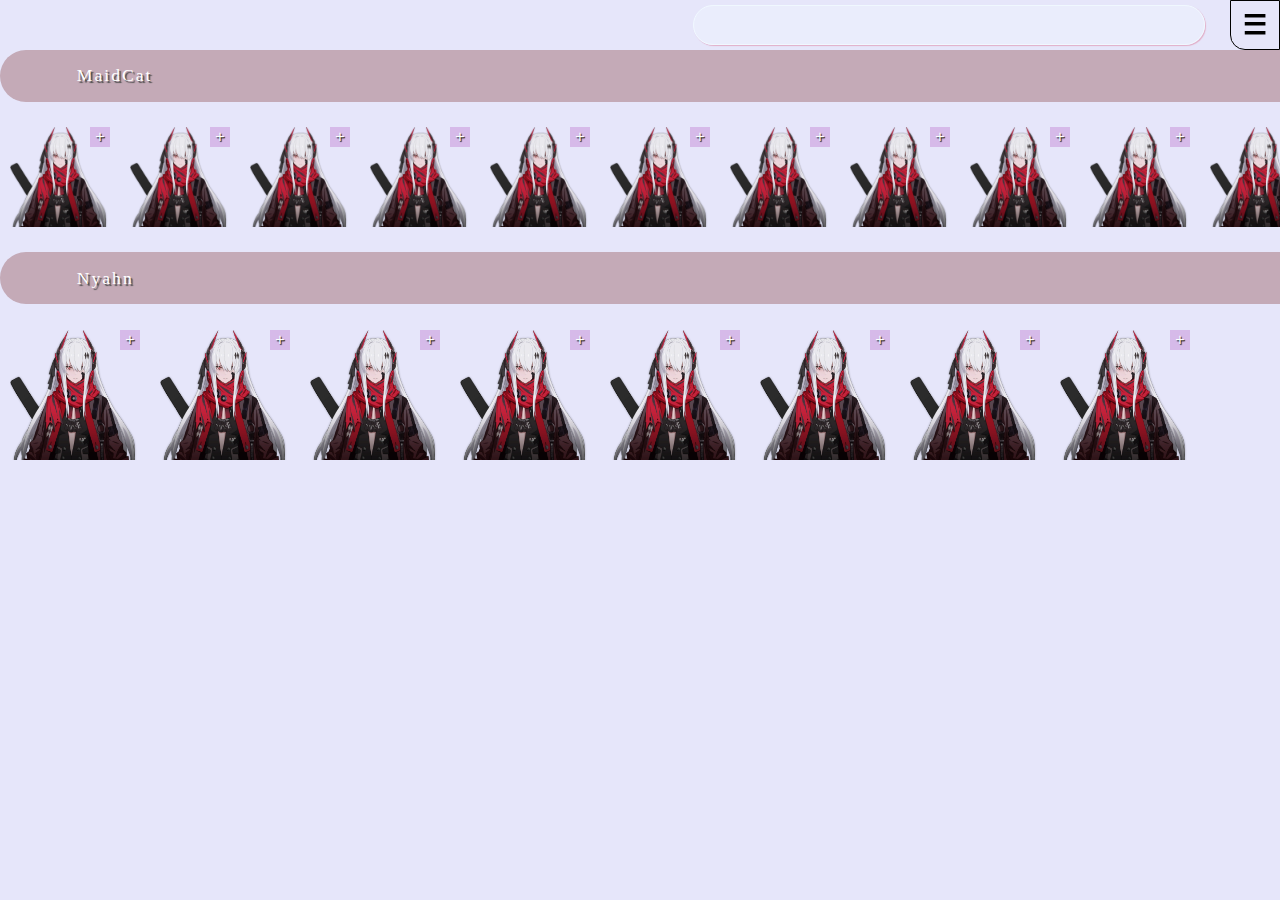
==== index.html @ 71d0824a "done" ====
<!DOCTYPE html>
<html lang="en">
<head>
    <meta charset="UTF-8">
    <meta http-equiv="X-UA-Compatible" content="IE=edge">
    <meta name="viewport" content="width=device-width, initial-scale=1.0">
    <title>Player</title>
    <link rel="stylesheet" href="./style.css">
    <link rel="icon" href="./Character-CrimsonAbyss-Portrait.webp">
    <script src="./app.js" async defer></script>
</head>
<body>
    <div class="sd-pg">
        <div class="visual">
            <video class="media" poster="Character-CrimsonAbyss-Portrait.webp"></video>
        </div>
        <div class="sd-wrapper">

        </div>
        <input type="text" class="sd-search">
        <div class="sd-btn">
            ☰
        </div>
        <div class="sd-view">
            :D
        </div>
        <div class="curr-plyr">
            <video class="curr-icon" poster="./Character-CrimsonAbyss-Portrait.webp"></video>
            <div class="range-title">
                <div class="title">&lt; please choose audio &gt;</div>
                <!-- <input type="range" value="0" max="100" class="range"> -->
            </div>
            <!-- <img src="./icon/play.png" alt="" class="curr-pause"> -->
            <div class="curr-pause">></div>
        </div>
    </div>
    <div class="ctr-wrapper">
        <!-- <div class="banner">
            <img src="./Character-CrimsonAbyss-Portrait.webp" alt="" class="banner-list">
        </div> -->
        <!-- <div class="filler">

        </div> -->
    </div>
    <div class="fl-wrapper">
    </div>
</body>
</html>
---- style.css ----
@font-face {
            font-family: "mochiy_pop_one";
            src: url("./font/Mochiy_Pop_One/MochiyPopOne-Regular.ttf");
        }   
        @font-face {
            font-family: "hachi_maru_pop";
            src: url("./font/Hachi_Maru_Pop/HachiMaruPop-Regular.ttf");
        }
    
        .ctr-wrapper::-webkit-scrollbar {
            width: 10px;
        }
        .ctr-wrapper::-webkit-scrollbar-track {
            background-color: lavender;
        }
        .ctr-wrapper::-webkit-scrollbar-thumb {
            background-color: rgba(132, 58, 58, 0.35);
            border-radius: 9999px;
            border: solid 2px lavender;
        }

        .ctr-lists::-webkit-scrollbar{
            height: 14px;
        }
        .ctr-lists::-webkit-scrollbar-track {
            background-color: lavender;
        }
        .ctr-lists::-webkit-scrollbar-thumb {
            background-color: rgba(132, 58, 58, 0.35);
            border-radius: 9999px;
            border: solid 4px lavender;
        }
        
        .fl-wrapper::-webkit-scrollbar {
            width: 10px;
        }
        .fl-wrapper::-webkit-scrollbar-track {
            background-color: lavender;
        }
        .fl-wrapper::-webkit-scrollbar-thumb {
            background-color: rgba(132, 58, 58, 0.35);
            border-radius: 9999px;
            border: solid 2px lavender;
        }

        * {
            padding: 0;
            margin: 0;
            box-sizing: border-box;
            overflow: hidden;
            scroll-behavior: smooth;
        }
        body {
            background-color: lavender;

            height: 100vh;
            width: 100vw;
        }
        .filler {
            position: static;
            z-index: auto;

            display: flex;
            align-items: center;
            width: 100vw;
            min-height: 50px;
            padding: 1.2vw 0; 

            font-family: Arial, Helvetica, sans-serif;
            font-size: 1.1em;
            text-indent: 6vw;
            
            border: solid 0;
        }
        .ctr-wrapper {
            position: static;
            z-index: auto;

            display: block;

            height: 100vh;
            width: 100vw;

            overflow-y: scroll;
        }
        .ctr-h {
            position: static;
            z-index: auto;

            display: flex;
            align-items: center;
            width: 100vw;
            min-height: 50px;
            padding: 1.2vw 0; 

            font-family: "mochiy_pop_one";
            font-size: 1.1em;
            text-indent: 6vw;
            text-shadow: 2px 2px 1px rgb(75, 75, 75);
            letter-spacing: 2px;
            
            border: solid 0;
            border-radius: 9999px 0 0 9999px;

            background-color: rgba(132, 58, 58, 0.35);
            color: white;
            
        }
        .ctr-lists {
            position: static;
            z-index: auto;

            display: flex;
            align-items: center;
            width: 100vw;
            padding: 1.2vw 0;
            overflow-x: scroll;

            border: solid 0;
        }
        .ctr-list {
            position: static;
            z-index: auto;

            display: flex;
            justify-content: center;
            align-items: center;

            width: 20vw;
            aspect-ratio: 1/1;
            min-width: 100px;
            max-width: 130px;
            min-height: 100px;
            max-height: 130px;
            margin: 10px;
            transition: transform .2s ease;
            
            visibility: hidden;
            border: solid 0;

            transform: scale(1);
        }
        .manifest-ctr-list {
            visibility: visible;

        }
        .ctr-vlist {
            position: static;
            z-index: auto;

            display: block;
            aspect-ratio: 16/9;

            height: 100%;
            
            content-visibility: auto;
            object-fit: cover;

        }
        
        .fl-wrapper {
            position: static;
            z-index: auto;

            /* this will be display: block; at javascript statement */
            display: none;

            height: 100vh;
            width: 100vw;

            overflow-y: scroll;

            background-color: lavenderblush;
        }
        .fl-list {
            position: static;
            z-index: auto;

            display: flex;
            justify-content: center;
            align-items: center;

            margin: 10px;

            border: solid 1px black;
        }
        .fl-icon-ctr {
            position: static;
            z-index: auto;

            display: flex;
            justify-content: center;
            align-items: center;

            aspect-ratio: 1/1;
            
            max-width: 70px;
            max-height: 70px;

            flex-grow: 1;
            flex-shrink: 2;

            border: solid 1px black;
        }
        .fl-option {
            position: static;
            z-index: auto;

            display: flex;
            justify-content: center;
            align-items: center;

            aspect-ratio: 1/1;
            
            max-width: 50px;
            max-height: 50px;
            margin: 10px 10px 10px 0;

            flex-grow: 1;
            flex-shrink: 2;
            font-family: Arial, Helvetica, sans-serif;
            font-weight: 700;
            font-size: .9em;

            border: solid 1px black;
        }
        .fl-icon {
            position: static;
            z-index: auto;

            display: block;

            height: 100%;
            
            content-visibility: auto;
            object-fit: cover;
        }
        .fl-title {
            position: static;
            z-index: auto;

            display: flex;
            justify-content: center;
            align-items: center;
            align-self: stretch;
            
            flex-grow: 2;

            width: 0;
            margin: 10px;
            max-height: 50px;

            font-family: Arial, Helvetica, sans-serif;
            font-weight: 700;
            font-size: .7em;
            text-align: center;
            overflow: hidden;

            border: solid 1px black;
        }

        .sd-pg {
            position: fixed;
            z-index: 1;
            top: 0;
            right: clamp(-100vw,-40vw,-300px);
            /* right: 0; */

            display: block;

            width: 40vw;
            min-width: 300px;
            height: 100vh;
            background-color: aliceblue;
            overflow: visible;

            /* transition: all .5s ease; */
        }
        .sd-btn {
            position: absolute;
            z-index: auto;
            top: 0;
            right: clamp(300px,40vw,100vw);

            display: flex;
            justify-content: center;
            align-items: center;
            width: calc(2.4vw);
            height: calc(2.4vw);
            font-size: 1.7em;
            font-weight: 1000;
            font-family: Arial, Helvetica, sans-serif;
            min-width: 50px;
            min-height: 50px;

            color: black;
            border: solid 1px black;
            border-radius: 0 0 0 30%;
        }
        .sd-view {
            position: absolute;
            z-index: auto;
            top: clamp(50px,2.4vw,100vw);
            right: clamp(300px,40vw,100vw);

            /* display: flext; at javascript */
            display: none;
            justify-content: center;
            align-items: center;
            width: calc(2.4vw);
            height: calc(2.4vw);
            font-size: 1.7em;
            font-weight: 1000;
            font-family: Arial, Helvetica, sans-serif;
            min-width: 50px;
            min-height: 50px;

            background-color: rgba(240, 248, 255, 0.419);

            color: lavenderblush;
            text-shadow: 1px 1px 1px black;
            border: solid 1px aliceblue;
            box-shadow: 1px 1px 1px black;
            border-radius: 30% 0 0 30%;
        }
        .sd-search {
            position: absolute;
            z-index: auto;
            top: 0;
            right: calc(75px + clamp(300px,40vw,100vw));

            display: flex;
            justify-content: center;
            align-items: center;
            width: calc(2.4vw);
            height: calc(2.4vw);
            font-size: 1em;
            font-weight: 700;
            font-family: Arial, Helvetica, sans-serif;
            text-indent: 3vw;
            width: 40vw;
            min-width: 200px;
            min-height: 40px;
            margin: 5px auto;
            outline: none;

            background-color: rgba(240, 248, 255, 0.419);

            color: lavenderblush;
            text-shadow: 1px 1px 1px black;
            border: solid 1px aliceblue;
            box-shadow: 1px 1px 1px rgb(226, 175, 200);
            border-radius: 9999px;
        }
        .sd-wrapper {
            position: static;
            z-index: auto;

            display: block;
            overflow: scroll;
            height: 100vh;
        }
        .visual {
            position: static;
            z-index: auto;

            display: block;
            aspect-ratio: 16/9;
            border: solid 1px black;
            margin: 10px auto;
            width: calc(100% - 20px);
            background-color: rgb(0, 0, 0);
            
            font-family: Arial, Helvetica, sans-serif;
            font-size: 1.1em;
        }
        .media {
            position: static;
            z-index: auto;

            display: block;
            aspect-ratio: 16/9;

            height: 100%;
        }
        .playlist {
            position: static;
            z-index: auto;

            display: flex;
            align-items: center;
            justify-content: space-between;
            margin: 10px;
            height: 2.5vw;
            min-height: 50px;

            border: solid 1px black;
        }
        .playlist-icon {
            position: static;
            z-index: auto;

            display: flex;
            justify-content: center;
            align-items: center;
            height: 90%;
            aspect-ratio: 1/1;
            object-fit: cover;

            border: solid 1px black;
        }
        .playlist-holder {
            position: static;
            z-index: auto;

            display: flex;
            flex-direction: column;
            justify-content: center;
            align-items: center;
            height: 90%;
            flex-grow: 2;

            border: solid 1px black;
            border-radius: 2px;
        }
        .playlist-holder,.playlist-icon {
            margin: 10px;

        }
        .playlist-title {
            position: static;
            z-index: auto;

            display: block;
            
            font-family: Arial, Helvetica, sans-serif;
            font-size: .7em;
            width: 100%;
            text-align: center;
        }
        .player {
            position: static;
            z-index: auto;

            display: block;
            border: solid 1px black;
            margin: 10px;
            padding: 1.2vw 0; 
        }
        .curr-plyr {
            position: absolute;
            z-index: auto;
            bottom: 0;
            right: 0;

            display: flex;
            align-items: center;
            justify-content: space-between;
            width: 100%;
            height: 2.5vw;
            min-height: 50px;

            border: solid 1px black;
            background-color: rgb(208, 216, 240);
        }
        .curr-icon , .curr-pause{
            position: static;
            z-index: auto;

            display: flex;
            justify-content: center;
            align-items: center;
            justify-self: stretch;
            height: 90%;
            aspect-ratio: 1/1;
            object-fit: cover;
        }
        .curr-pause {
            font-size: 1.1em;
            font-weight: 1000;
            font-family: Arial, Helvetica, sans-serif;

            border-radius: 10px;
            border: solid 1px black;
        }
        .range-title {
            position: static;
            z-index: auto;

            display: flex;
            flex-direction: column;
            justify-content: center;
            align-items: center;
            height: 90%;
            flex-grow: 2;

            border: solid 1px black;
            border-radius: 2px;
        }
        .curr-icon,.range-title,.curr-pause {
            margin: 10px;
        }
        .range {
            position: static;
            z-index: auto;

            display: block;
            width: 100%;
        }
        .title {
            position: static;
            z-index: auto;

            display: block;
            
            font-family: Arial, Helvetica, sans-serif;
            font-size: .7em;
            width: 100%;
            text-align: center;
        }
        .plist-add {
            position: absolute;
            z-index: auto;
            top: 0;
            right: 0;

            display: flex;
            justify-content: center;
            align-items: center;

            min-height: 20px;
            min-width: 20px;
            max-height: 26px;
            max-width: 26px;

            color: white;
            background-color: rgba(190, 119, 207, .4);

            text-shadow: 1px 1px 1px black;

            font-family: Arial, Helvetica, sans-serif;
            font-weight: 500;
        }
        .banner {
            position: static;
            z-index: auto;

            display: flex;
            justify-content: center;
            align-items: center;
        }
        .banner-list {
            position: static;
            z-index: auto;

            display: flex;
            justify-content: center;
            align-items: center;

            width: 100vw;
            min-height: 100px;
            max-height: 150px;
            
            object-fit: contain;
            
            background-image: url("https://yt3.ggpht.com/gRWIEeNv23VNjMYXEcmf8Ob5YLz7iQs3rLPMJN7TacIyhpTsrJS_B1Zw8hfMP95cJf4XtgoS=w2560-fcrop64=1,00005a57ffffa5a8-k-c0xffffffff-no-nd-rj");
            background-position: center;
            background-repeat: no-repeat;
            background-size: contain;
            background-attachment: local;
            background-color: antiquewhite;
            
        }
        
        @keyframes sd-btn {
            0% {
                opacity: 1;
            }
            30% {
                opacity: 0;
            }
            100%{
                opacity: 1;
            }
        }
        @keyframes sd_in {
            from {
                right: 0;
            }
            to {
                right: clamp(-100vw,-40vw,-300px);
            }
        }
        @keyframes sd_out {
            from {
                right: clamp(-100vw,-40vw,-300px);
            }
            to {
                right: 0;
            }
        }
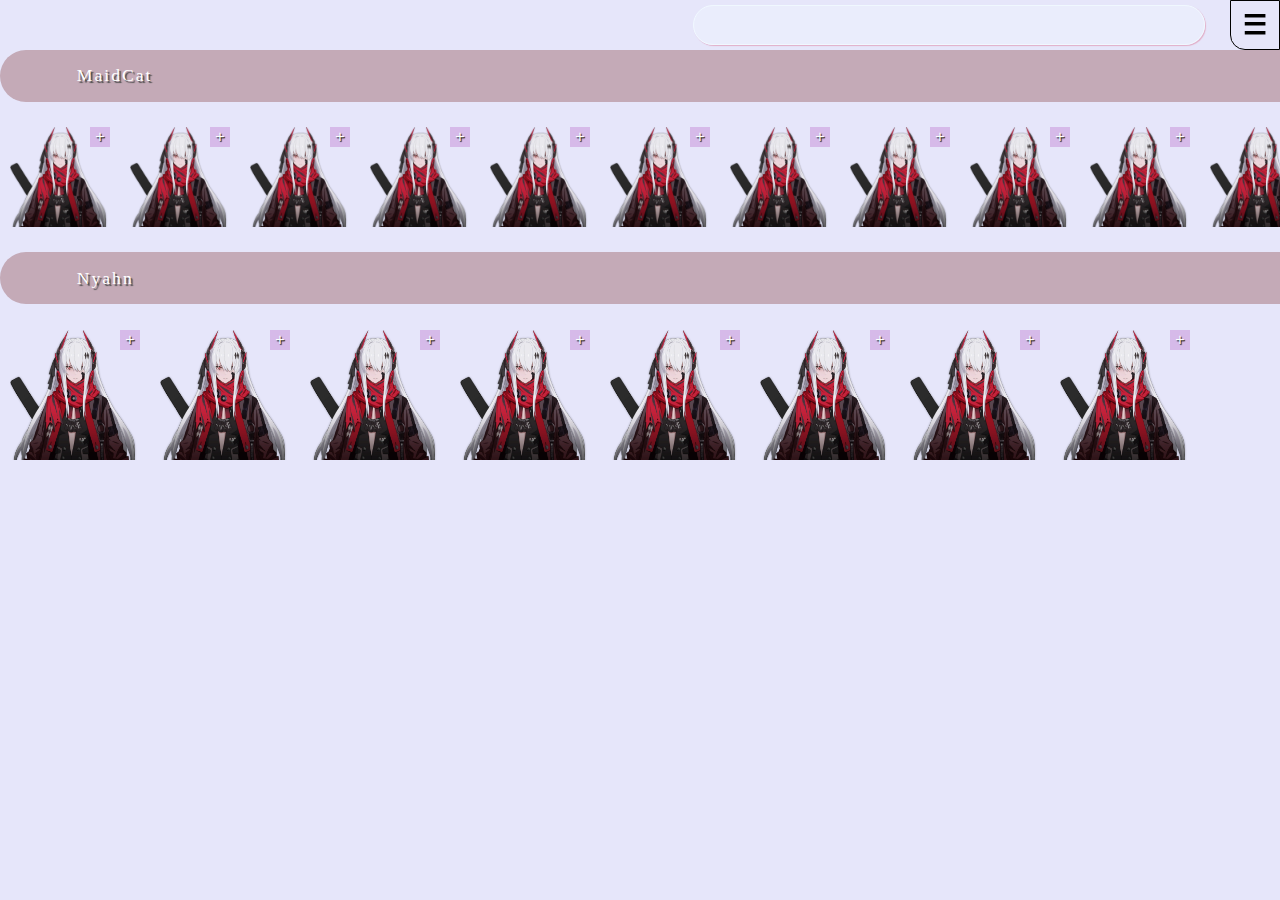
==== commit 8c83a0d3: "done" ====
--- a/index.html
+++ b/index.html
@@ -17,12 +17,18 @@
         <div class="sd-wrapper">
 
         </div>
+        <div class="sd-option">
+            this is options not done
+        </div>
         <input type="text" class="sd-search">
         <div class="sd-btn">
             ☰
         </div>
         <div class="sd-view">
             :D
+        </div>
+        <div class="sd-opt-trig">
+            XD
         </div>
         <div class="curr-plyr">
             <video class="curr-icon" poster="./Character-CrimsonAbyss-Portrait.webp"></video>
--- a/style.css
+++ b/style.css
@@ -42,6 +42,20 @@
             border-radius: 9999px;
             border: solid 2px lavender;
         }
+
+        .sd-wrapper::-webkit-scrollbar , .sd-option::-webkit-scrollbar{
+            width: 10px;
+        }
+        .sd-wrapper::-webkit-scrollbar-track ,.sd-option::-webkit-scrollbar-track{
+            background-color: lavender;
+        }
+        .sd-wrapper::-webkit-scrollbar-thumb ,.sd-option::-webkit-scrollbar-thumb{
+            background-color: rgba(132, 58, 58, 0.35);
+            border-radius: 9999px;
+            border: solid 2px lavender;
+        }
+
+        
 
         * {
             padding: 0;
@@ -352,14 +366,50 @@
             box-shadow: 1px 1px 1px rgb(226, 175, 200);
             border-radius: 9999px;
         }
-        .sd-wrapper {
-            position: static;
-            z-index: auto;
-
-            display: block;
-            overflow: scroll;
-            height: 100vh;
-        }
+        .sd-opt-trig {
+            position: absolute;
+            z-index: auto;
+            top: clamp(100px,2.4vw,100vw);
+            right: clamp(300px,40vw,100vw);
+
+            /* display: flext; at javascript */
+            display: none;
+            justify-content: center;
+            align-items: center;
+            width: calc(2.4vw);
+            height: calc(2.4vw);
+            font-size: 1.7em;
+            font-weight: 1000;
+            font-family: Arial, Helvetica, sans-serif;
+            min-width: 50px;
+            min-height: 50px;
+
+            background-color: rgba(240, 248, 255, 0.419);
+
+            color: lavenderblush;
+            text-shadow: 1px 1px 1px black;
+            border: solid 1px aliceblue;
+            box-shadow: 1px 1px 1px black;
+            border-radius: 30% 0 0 30%;
+        }
+
+        .sd-wrapper  {
+            position: static;
+            z-index: auto;
+
+            display: block;
+            overflow-y: scroll;
+            height: calc((100% - clamp(50px,2.5vw,100%)) - (clamp(300px,40vw,100%) * 0.5625));
+        }
+        .sd-option {
+            position: static;
+            z-index: auto;
+
+            display: none;
+            overflow-y: scroll;
+            height: calc((100% - clamp(50px,2.5vw,100%)) - (clamp(300px,40vw,100%) * 0.5625));
+        }
+        
         .visual {
             position: static;
             z-index: auto;
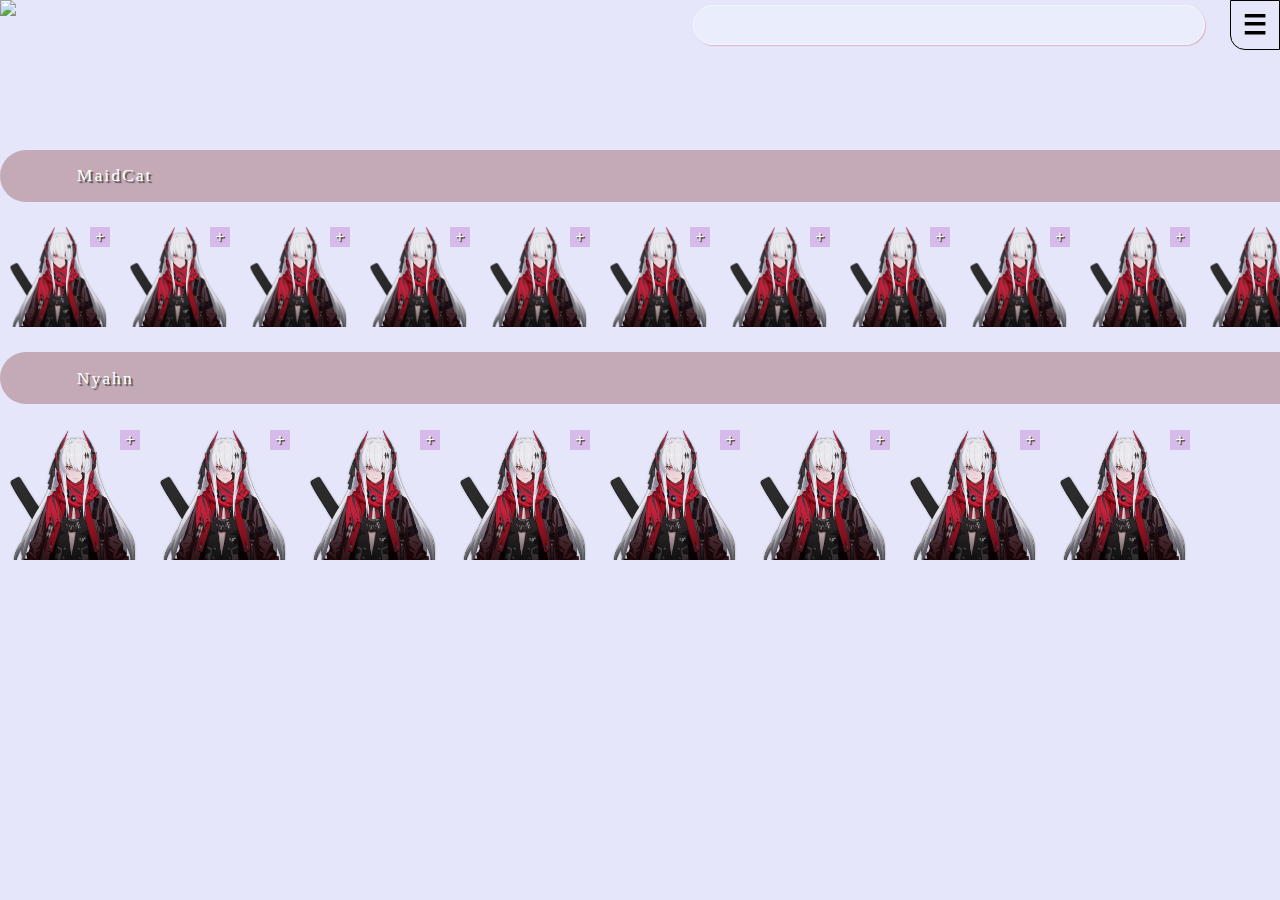
==== commit d567fedb: "done" ====
--- a/index.html
+++ b/index.html
@@ -41,9 +41,6 @@
         </div>
     </div>
     <div class="ctr-wrapper">
-        <!-- <div class="banner">
-            <img src="./Character-CrimsonAbyss-Portrait.webp" alt="" class="banner-list">
-        </div> -->
         <!-- <div class="filler">
 
         </div> -->
--- a/style.css
+++ b/style.css
@@ -611,15 +611,10 @@
             min-height: 100px;
             max-height: 150px;
             
-            object-fit: contain;
-            
-            background-image: url("https://yt3.ggpht.com/gRWIEeNv23VNjMYXEcmf8Ob5YLz7iQs3rLPMJN7TacIyhpTsrJS_B1Zw8hfMP95cJf4XtgoS=w2560-fcrop64=1,00005a57ffffa5a8-k-c0xffffffff-no-nd-rj");
-            background-position: center;
-            background-repeat: no-repeat;
-            background-size: contain;
-            background-attachment: local;
-            background-color: antiquewhite;
-            
+            object-fit: cover;
+            /* object-position at javascript */
+            object-position: 50% 70%;
+            background-color: lavender;
         }
         
         @keyframes sd-btn {
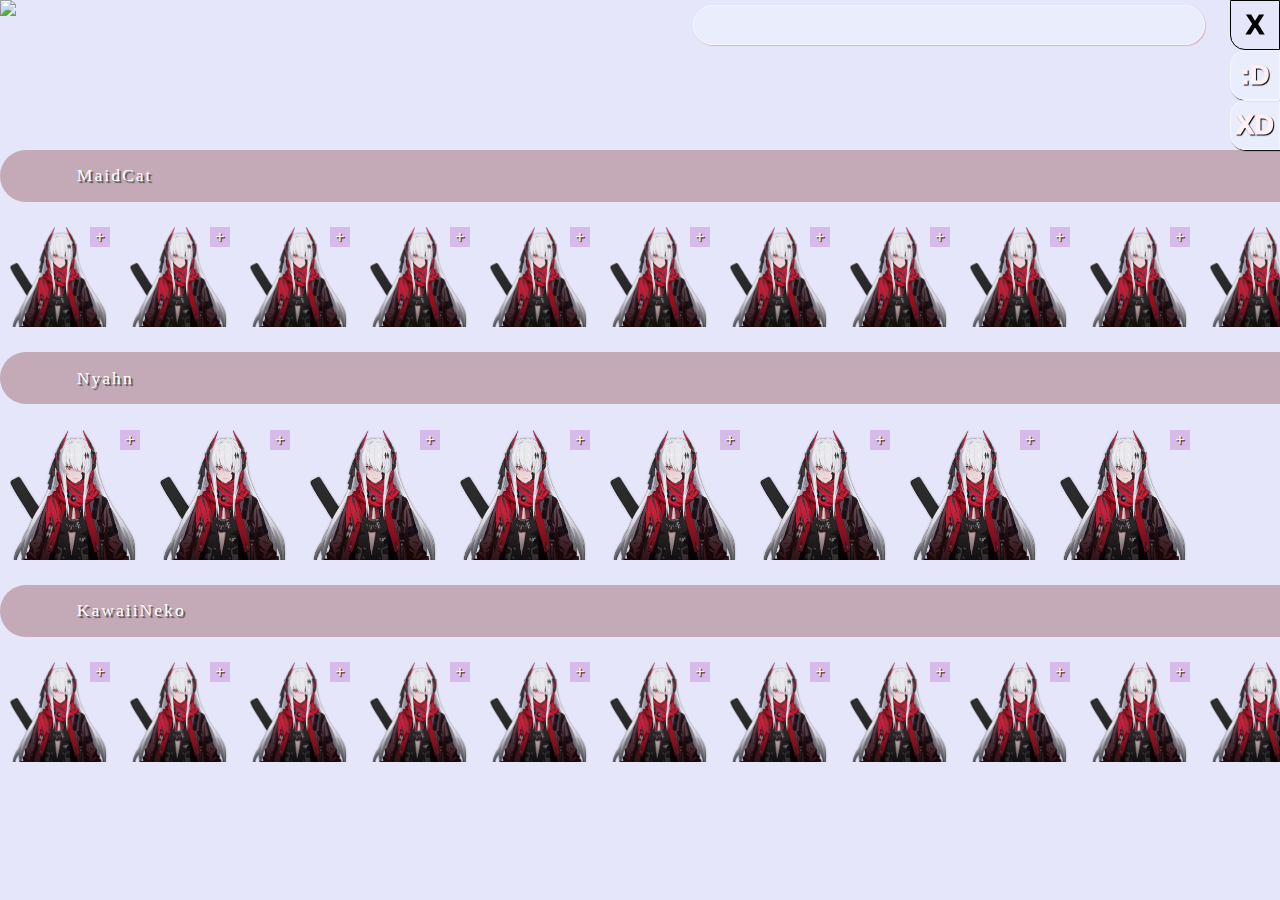
==== commit 57cff428: "done" ====
--- a/index.html
+++ b/index.html
@@ -18,7 +18,17 @@
 
         </div>
         <div class="sd-option">
-            this is options not done
+            <div class="plist-bhv-wrapper">
+                <marque class="plist-bhv-label" direction="left" width="60%" height="100px">
+                    mode : random
+                </marque>
+                <div class="plist-bhv-prev">
+                    &lt;|
+                </div>
+                <div class="plist-bhv-next">
+                    |&gt;
+                </div>
+            </div>
         </div>
         <input type="text" class="sd-search">
         <div class="sd-btn">
@@ -41,9 +51,6 @@
         </div>
     </div>
     <div class="ctr-wrapper">
-        <!-- <div class="filler">
-
-        </div> -->
     </div>
     <div class="fl-wrapper">
     </div>
--- a/style.css
+++ b/style.css
@@ -184,7 +184,7 @@
 
             overflow-y: scroll;
 
-            background-color: lavenderblush;
+            background-color: lavender;
         }
         .fl-list {
             position: static;
@@ -196,7 +196,8 @@
 
             margin: 10px;
 
-            border: solid 1px black;
+            border: solid 1px rgba(132, 58, 58, 0.2);
+            border-radius: 10px 0 10px 0;
         }
         .fl-icon-ctr {
             position: static;
@@ -214,7 +215,8 @@
             flex-grow: 1;
             flex-shrink: 2;
 
-            border: solid 1px black;
+            border: solid 1px 0;
+            border-radius: 10px 0 10px 0;
         }
         .fl-option {
             position: static;
@@ -236,7 +238,9 @@
             font-weight: 700;
             font-size: .9em;
 
-            border: solid 1px black;
+            color: rgba(132, 58, 58, .9);
+            text-shadow: 2px 2px 1px lavenderblush;
+            border: solid 1px rgba(132, 58, 58, 0.35);
         }
         .fl-icon {
             position: static;
@@ -268,9 +272,13 @@
             font-weight: 700;
             font-size: .7em;
             text-align: center;
+            text-shadow: 2px 2px 1px rgb(75, 75, 75);
             overflow: hidden;
 
-            border: solid 1px black;
+            background-color: rgba(132, 58, 58, 0.35);
+            color: lavender;
+            border: solid 1px 0;
+            border-radius: 10px 0 10px 0;
         }
 
         .sd-pg {
@@ -468,6 +476,7 @@
             justify-content: center;
             align-items: center;
             height: 90%;
+            width: 0;
             flex-grow: 2;
 
             border: solid 1px black;
@@ -542,6 +551,7 @@
             justify-content: center;
             align-items: center;
             height: 90%;
+            width: 0;
             flex-grow: 2;
 
             border: solid 1px black;
@@ -616,6 +626,72 @@
             object-position: 50% 70%;
             background-color: lavender;
         }
+        .ripple-effect {
+            position: fixed;
+            z-index: 2;
+
+            border-radius: 50%;
+            transform: translate(-50%,-50%);
+            pointer-events: none;
+        }
+        .plist-bhv-wrapper {
+            position: static;
+            z-index: auto;
+
+            display: flex;
+            justify-content: start;
+            align-items: center;
+            flex-direction: row;
+            flex-wrap: wrap;
+
+            border: solid 1px black;
+            margin: 10px;
+        }
+        .plist-bhv-label {
+            position: static;
+            z-index: auto;
+
+            display: flex;
+            justify-content: center;
+            align-items: center;
+
+            border: solid 1px black;
+            margin: 10px;
+
+            flex-grow: 2;
+            width: 0;
+
+            max-height: 50px;
+            min-height: 50px;
+        }
+        .plist-bhv-prev , .plist-bhv-next {
+            position: static;
+            z-index: auto;
+
+            display: flex;
+            justify-content: center;
+            align-items: center;
+
+            border: solid 1px black;
+            margin: 10px;
+
+            max-height: 50px;
+            min-height: 50px;
+            max-width: 50px;
+            max-height: 50px;
+            aspect-ratio: 1/1;
+            
+        }
+        @keyframes ripple-effect {
+            from {
+                height: 0;
+                width: 0;
+            }
+            to {
+                height: 2500px;
+                width: 2500px;
+            }
+        }
         
         @keyframes sd-btn {
             0% {
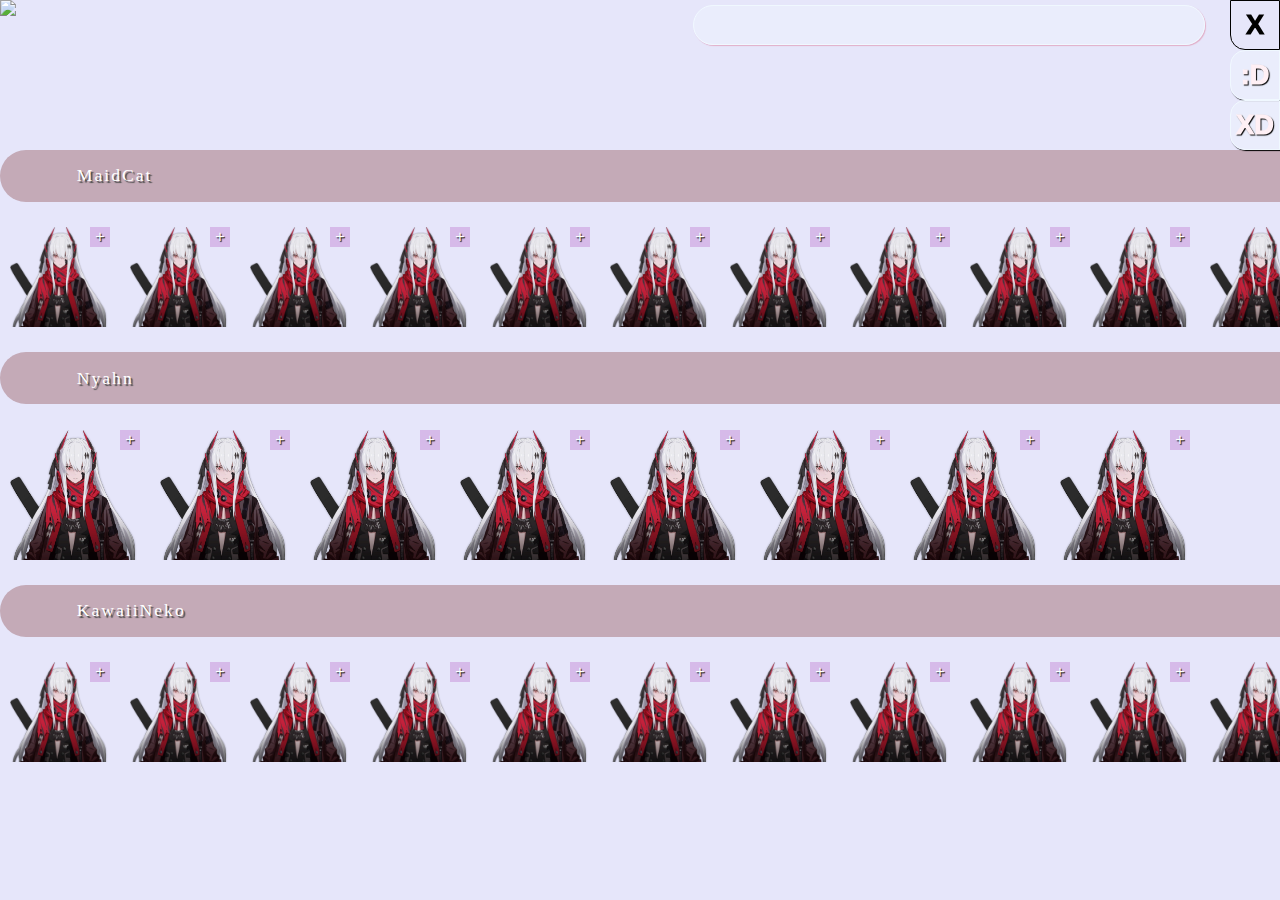
==== commit 92d64ab1: "done" ====
--- a/index.html
+++ b/index.html
@@ -19,9 +19,9 @@
         </div>
         <div class="sd-option">
             <div class="plist-bhv-wrapper">
-                <marque class="plist-bhv-label" direction="left" width="60%" height="100px">
-                    mode : random
-                </marque>
+                <div class="plist-bhv-label">
+                    mode : default
+                </div>
                 <div class="plist-bhv-prev">
                     &lt;|
                 </div>
--- a/style.css
+++ b/style.css
@@ -639,13 +639,16 @@
             z-index: auto;
 
             display: flex;
-            justify-content: start;
+            justify-content: center;
             align-items: center;
             flex-direction: row;
             flex-wrap: wrap;
 
             border: solid 1px black;
             margin: 10px;
+            
+            height: 2.5vw;
+            min-height: 50px;
         }
         .plist-bhv-label {
             position: static;
@@ -656,13 +659,12 @@
             align-items: center;
 
             border: solid 1px black;
-            margin: 10px;
 
             flex-grow: 2;
             width: 0;
-
-            max-height: 50px;
-            min-height: 50px;
+            margin: 0 5px;
+
+            height: 90%;
         }
         .plist-bhv-prev , .plist-bhv-next {
             position: static;
@@ -673,14 +675,9 @@
             align-items: center;
 
             border: solid 1px black;
-            margin: 10px;
-
-            max-height: 50px;
-            min-height: 50px;
-            max-width: 50px;
-            max-height: 50px;
+            height: 90%;
+            margin: 0 5px;
             aspect-ratio: 1/1;
-            
         }
         @keyframes ripple-effect {
             from {
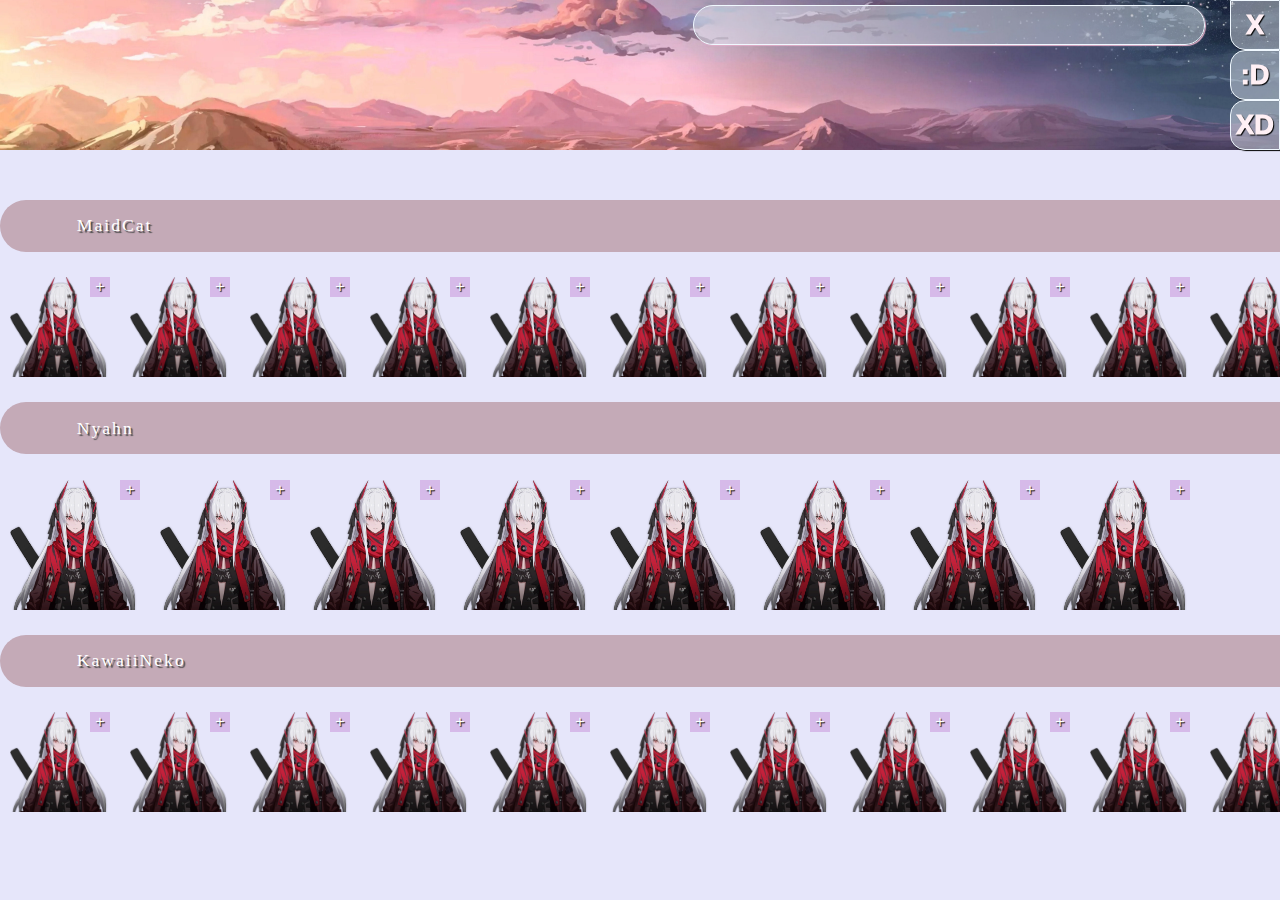
==== commit 20b57ff6: "done" ====
--- a/index.html
+++ b/index.html
@@ -29,6 +29,17 @@
                     |&gt;
                 </div>
             </div>
+            <div class="plist-idle-wrapper">
+                <div class="plist-idle-label">
+                    idle : none
+                </div>
+                <div class="plist-idle-prev">
+                    &lt;|
+                </div>
+                <div class="plist-idle-next">
+                    |&gt;
+                </div>
+            </div>
         </div>
         <input type="text" class="sd-search">
         <div class="sd-btn">
--- a/style.css
+++ b/style.css
@@ -6,7 +6,7 @@
             font-family: "hachi_maru_pop";
             src: url("./font/Hachi_Maru_Pop/HachiMaruPop-Regular.ttf");
         }
-    
+
         .ctr-wrapper::-webkit-scrollbar {
             width: 10px;
         }
@@ -315,8 +315,13 @@
             min-width: 50px;
             min-height: 50px;
 
-            color: black;
-            border: solid 1px black;
+            background-color: rgba(240, 248, 255, 0.419);
+
+            color: lavenderblush;
+            text-shadow: 1px 1px 1px black;
+            border: solid 1px aliceblue;
+            box-shadow: 1px 1px 1px black;
+            
             border-radius: 0 0 0 30%;
         }
         .sd-view {
@@ -452,7 +457,8 @@
             height: 2.5vw;
             min-height: 50px;
 
-            border: solid 1px black;
+            border: solid 1px rgba(132, 58, 58, 0.35);
+            border-radius: 10px 0 10px 0;
         }
         .playlist-icon {
             position: static;
@@ -465,7 +471,7 @@
             aspect-ratio: 1/1;
             object-fit: cover;
 
-            border: solid 1px black;
+            border: solid 1px 0;
         }
         .playlist-holder {
             position: static;
@@ -479,12 +485,11 @@
             width: 0;
             flex-grow: 2;
 
-            border: solid 1px black;
-            border-radius: 2px;
-        }
-        .playlist-holder,.playlist-icon {
+            border: solid 1px rgba(132, 58, 58, 0.4);
+            border-radius: 10px 0 10px 0;
+        }
+        .playlist-holder, .playlist-icon {
             margin: 10px;
-
         }
         .playlist-title {
             position: static;
@@ -496,6 +501,7 @@
             font-size: .7em;
             width: 100%;
             text-align: center;
+            color: rgb(40, 36, 36);
         }
         .player {
             position: static;
@@ -519,7 +525,7 @@
             height: 2.5vw;
             min-height: 50px;
 
-            border: solid 1px black;
+            border: solid 1px 0;
             background-color: rgb(208, 216, 240);
         }
         .curr-icon , .curr-pause{
@@ -540,7 +546,9 @@
             font-family: Arial, Helvetica, sans-serif;
 
             border-radius: 10px;
-            border: solid 1px black;
+            color: rgba(132, 58, 58, 0.7);
+            text-shadow: 1px 1px 2px lavenderblush;
+            border: solid 2px rgba(132, 58, 58, 0.35);
         }
         .range-title {
             position: static;
@@ -550,12 +558,16 @@
             flex-direction: column;
             justify-content: center;
             align-items: center;
+            flex-grow: 2;
+            
             height: 90%;
             width: 0;
-            flex-grow: 2;
-
-            border: solid 1px black;
+
+            border: solid 1px 0;
             border-radius: 2px;
+            background-color: rgba(132, 58, 58, 0.35);
+            color: lavender;
+            text-shadow: 1px 1px 1px rgb(98, 98, 98);
         }
         .curr-icon,.range-title,.curr-pause {
             margin: 10px;
@@ -634,7 +646,7 @@
             transform: translate(-50%,-50%);
             pointer-events: none;
         }
-        .plist-bhv-wrapper {
+        .plist-bhv-wrapper , .plist-idle-wrapper {
             position: static;
             z-index: auto;
 
@@ -644,37 +656,53 @@
             flex-direction: row;
             flex-wrap: wrap;
 
-            border: solid 1px black;
+            border: dotted 1px #d3bfad;
             margin: 10px;
             
             height: 2.5vw;
             min-height: 50px;
         }
-        .plist-bhv-label {
-            position: static;
-            z-index: auto;
-
-            display: flex;
-            justify-content: center;
-            align-items: center;
-
-            border: solid 1px black;
-
+        .plist-bhv-label , .plist-idle-label{
+            position: static;
+            z-index: auto;
+
+            display: flex;
+            justify-content: center;
+            align-items: center;
             flex-grow: 2;
+
+            background-color: rgba(132, 58, 58, 0.35);
+            color: white;
+
+            font-size: .9em;
+            font-family: Arial, Helvetica, sans-serif;
+            font-weight: 600;
+            text-shadow: 2px 2px 1px rgb(75, 75, 75);
+
             width: 0;
             margin: 0 5px;
-
             height: 90%;
-        }
-        .plist-bhv-prev , .plist-bhv-next {
-            position: static;
-            z-index: auto;
-
-            display: flex;
-            justify-content: center;
-            align-items: center;
-
-            border: solid 1px black;
+
+            border: solid 1px 0;
+        }
+        .plist-bhv-prev , .plist-bhv-next , .plist-idle-prev , .plist-idle-next{
+            position: static;
+            z-index: auto;
+
+            display: flex;
+            justify-content: center;
+            align-items: center;
+
+            border-radius: 50%;
+
+            font-family: Arial, Helvetica, sans-serif;
+            font-weight: 700;
+            font-size: .9em;
+
+            color: rgba(132, 58, 58, .9);
+            text-shadow: 2px 2px 1px lavenderblush;
+            border: solid 1px rgba(132, 58, 58, 0.35);
+
             height: 90%;
             margin: 0 5px;
             aspect-ratio: 1/1;
